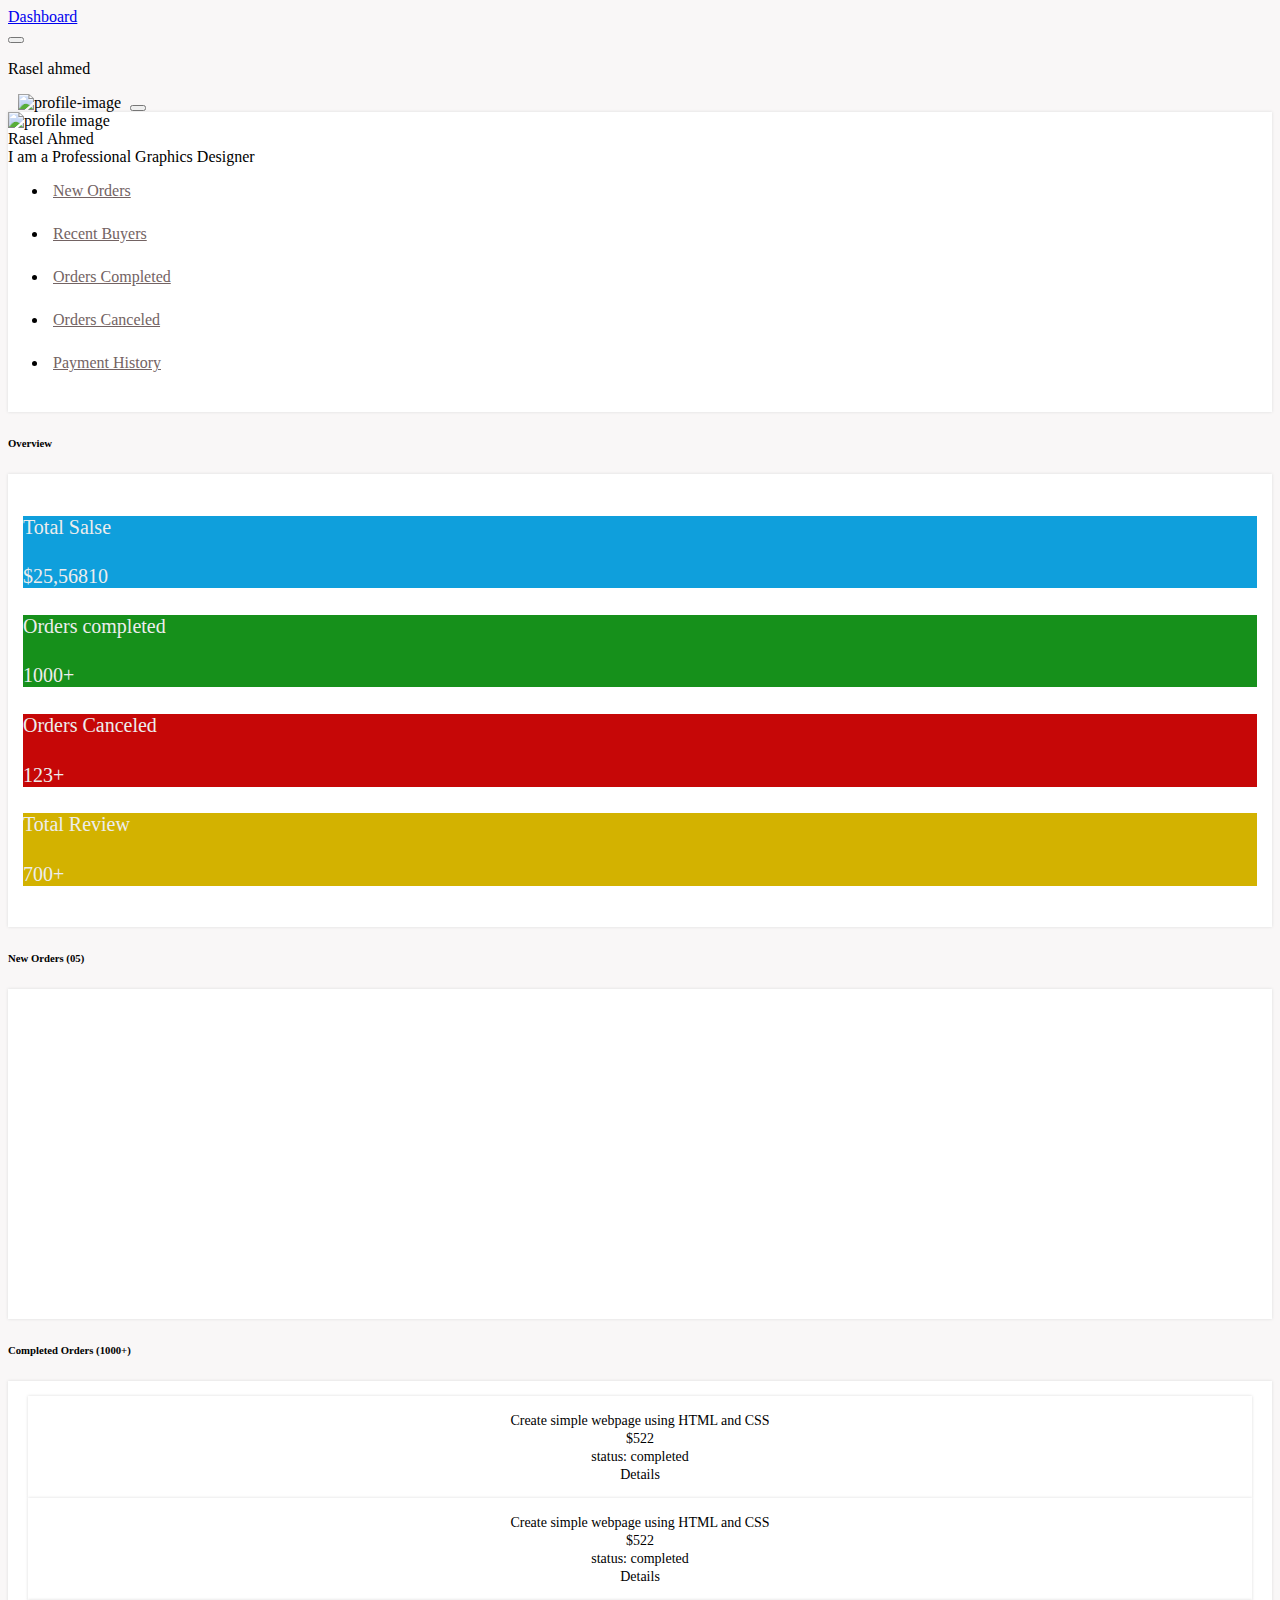
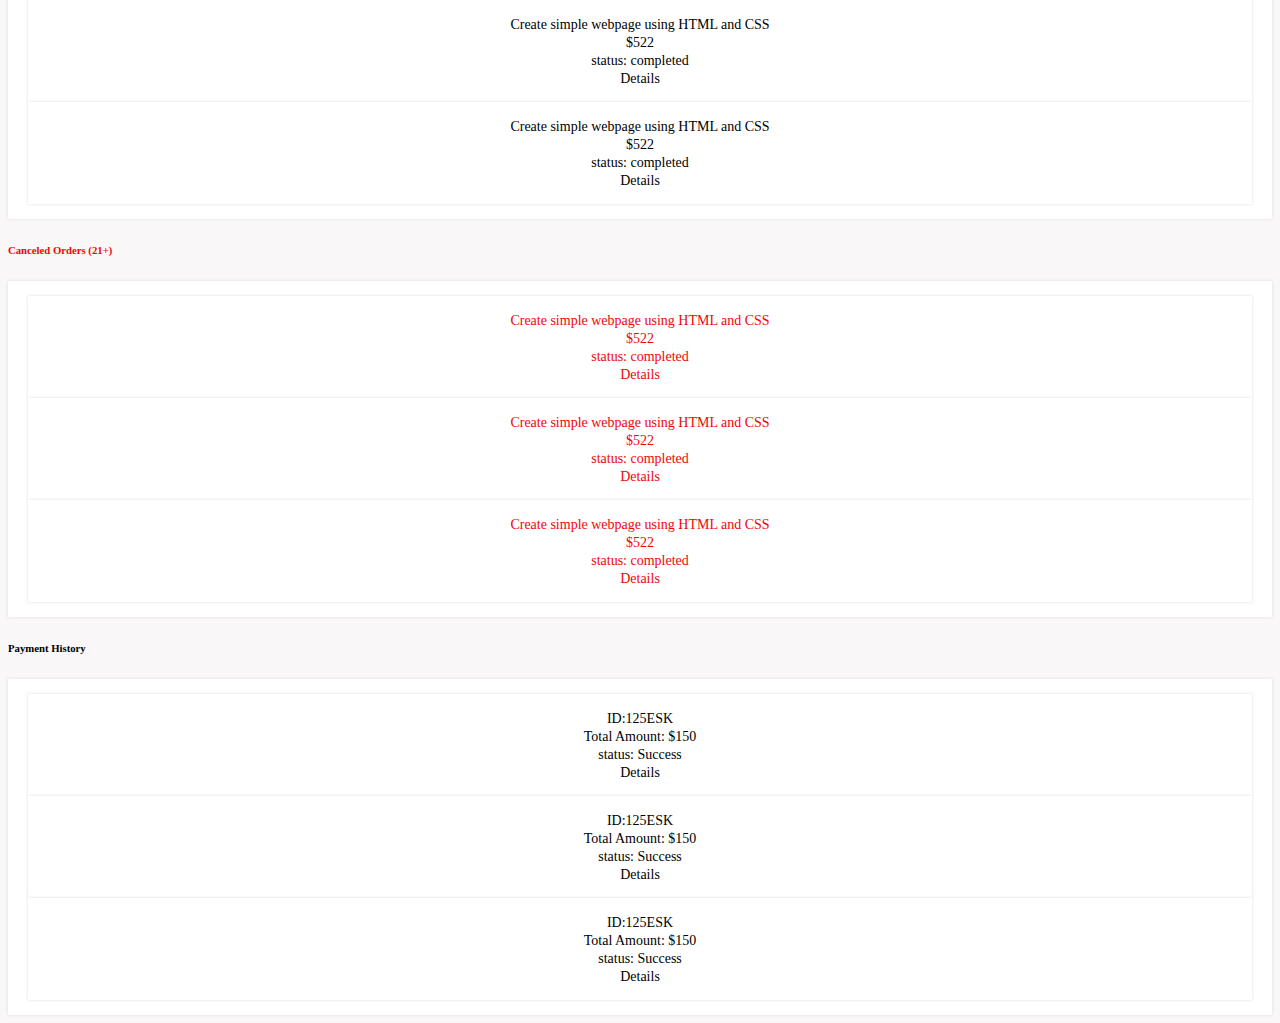
==== dashboard.html @ 3fa4a956 "add event calendar and save data on database" ====
<!doctype html>
<html lang="en">
  <head>
    <!-- Required meta tags -->
    <meta charset="utf-8">
    <meta name="viewport" content="width=device-width, initial-scale=1">
    <!--fontawesome cdn-->
    <link rel="stylesheet" href="https://cdnjs.cloudflare.com/ajax/libs/font-awesome/6.1.1/css/all.min.css" integrity="sha512-KfkfwYDsLkIlwQp6LFnl8zNdLGxu9YAA1QvwINks4PhcElQSvqcyVLLD9aMhXd13uQjoXtEKNosOWaZqXgel0g==" crossorigin="anonymous" referrerpolicy="no-referrer" />
    <!--google fonts-->
    <link href="https://fonts.googleapis.com/css2?family=Poppins:wght@300;400;500;600;700&display=swap" rel="stylesheet">
    <!-- Bootstrap CSS -->
    <link href="https://cdn.jsdelivr.net/npm/bootstrap@5.0.2/dist/css/bootstrap.min.css" rel="stylesheet" integrity="sha384-EVSTQN3/azprG1Anm3QDgpJLIm9Nao0Yz1ztcQTwFspd3yD65VohhpuuCOmLASjC" crossorigin="anonymous">
    <link rel="stylesheet" href="css/eventCalendar.css">
    <link rel="stylesheet" href="css/style.css">
    <link rel="stylesheet" href="css/profile.css">
    <link rel="stylesheet" href="css/dashboard.css">
    <title>Dashborad</title>
  </head>
  <body>
<!--Header Section Start-->
<header id="header-section" class="sticky-top py-2">
    <div class="container-fluid">
      <div class="row">
          <div class="col-lg-3">
            <div class="logo m-2">
                <a class="navbar-brand logo" href="index.html">Dash<span>board</span></a>
            </div>
          </div>
          <div class="col-lg-9">
              <div class="seller-info d-flex justify-content-end align-items-center">
                  <button id="subBtn"></button>
                  <p class="username m-0">Rasel ahmed</p>
                  <img class="img-fluid rounded-circle" src="images/profile-img.jpg" alt="profile-image">
                  <button class="btn logout-icon"><i class="fa-solid fa-power-off"></i></button>
              </div>
          </div>
      </div>
    </div>
</header>
<!--Header Section End-->

<!--main part start-->
<main>
<div class="container-fluid">
    <div class="row">
        <div class="col-lg-3">
            <div class="sidebar mb-4">
                <div class="profile-container">
                    <div class="profile-img">
                        <img class="img-fluid rounded-circle" src="images/profile-img.jpg"  alt="profile image">
                        <div class="username text-center mt-1">Rasel Ahmed</div>
                        <div class="profession text-center">I am a Professional Graphics Designer</div>
                    </div>
                </div>
                <div class="sidebar-item pt-5">
                    <ul>
                        <li><a href="#"><i class="fa-solid fa-dollar-sign"></i> New Orders</a></li>
                        <li><a href="#"><i class="fa-solid fa-user"></i> Recent Buyers</a></li>
                        <li><a href="#"><i class="fa-solid fa-layer-group"></i> Orders Completed</a></li>
                        <li><a href="#"><i class="fa-solid fa-rectangle-xmark"></i> Orders Canceled</a></li>
                        <li><a href="#"><i class="fa-solid fa-clock-rotate-left"></i> Payment History</a></li>
                    </ul>
                </div>
            </div>
        </div>
        <div class="col-lg-9">
            <div class="dashboard-content">
                <div class="overview mb-3">
                    <h6>Overview</h6>
                    <div class="overview-container rounded-2">
                        <div class="row">
                            <div class="col-lg-3">
                                <div class="total-salse p-3 text-center rounded-1">
                                    <h4>Total Salse</h4>
                                    <h4>$25,56810</h4>
                                </div>
                            </div>
                            <div class="col-lg-3">
                                <div class="order-complete p-3 text-center rounded-1">
                                    <h4>Orders completed</h4>
                                    <h4>1000+</h4>
                                </div>
                            </div>
                            <div class="col-lg-3">
                                <div class="order-canceled p-3 text-center rounded-1">
                                    <h4>Orders Canceled</h4>
                                    <h4>123+</h4>
                                </div>
                            </div>
                            <div class="col-lg-3">
                                <div class="total-review p-3 text-center rounded-1">
                                    <h4>Total Review</h4>
                                    <h4>700+</h4>
                                </div>
                            </div>
                        </div>
                    </div>
                </div>
                <div class="overview mb-3 ">
                    <h6>New Orders (05)</h6>
                    <div class="overview-container rounded-2 " style="height:300px; overflow: auto;">
                        <div id='calendar'></div>
                    </div>
                </div>
                <div class="overview mb-3">
                    <h6>Completed Orders (1000+)</h6>
                    <div class="overview-container rounded-2">
                        <div class="new-orders  row justify-content-between mb-2">
                            <div class="col-lg-5">
                                <span>Create simple webpage using HTML and CSS</span>
                            </div>
                            <div class="col-lg-2">
                                <span>$522</span>
                            </div>
                            <div class="col-lg-2">
                                <span>status: completed</span>
                            </div>
                            <div class="col-lg-2">
                                <span>Details</span>
                            </div>
                        </div>
                        <div class="new-orders  row justify-content-between mb-2">
                            <div class="col-lg-5">
                                <span>Create simple webpage using HTML and CSS</span>
                            </div>
                            <div class="col-lg-2">
                                <span>$522</span>
                            </div>
                            <div class="col-lg-2">
                                <span>status: completed</span>
                            </div>
                            <div class="col-lg-2">
                                <span>Details</span>
                            </div>
                        </div>
                        <div class="new-orders  row justify-content-between mb-2">
                            <div class="col-lg-5">
                                <span>Create simple webpage using HTML and CSS</span>
                            </div>
                            <div class="col-lg-2">
                                <span>$522</span>
                            </div>
                            <div class="col-lg-2">
                                <span>status: completed</span>
                            </div>
                            <div class="col-lg-2">
                                <span>Details</span>
                            </div>
                        </div>
                        <div class="new-orders  row justify-content-between mb-2">
                            <div class="col-lg-5">
                                <span>Create simple webpage using HTML and CSS</span>
                            </div>
                            <div class="col-lg-2">
                                <span>$522</span>
                            </div>
                            <div class="col-lg-2">
                                <span>status: completed</span>
                            </div>
                            <div class="col-lg-2">
                                <span>Details</span>
                            </div>
                        </div>
                    </div>
                </div>
                <div class="overview mb-3">
                    <h6 style="color: #F10505;">Canceled Orders (21+)</h6>
                    <div class="overview-container rounded-2">
                        <div class="canceled-orders new-orders  row justify-content-between mb-2">
                            <div class="col-lg-5">
                                <span>Create simple webpage using HTML and CSS</span>
                            </div>
                            <div class="col-lg-2">
                                <span>$522</span>
                            </div>
                            <div class="col-lg-2">
                                <span>status: completed</span>
                            </div>
                            <div class="col-lg-2">
                                <span>Details</span>
                            </div>
                        </div>
                        <div class="canceled-orders new-orders  row justify-content-between mb-2">
                            <div class="col-lg-5">
                                <span>Create simple webpage using HTML and CSS</span>
                            </div>
                            <div class="col-lg-2">
                                <span>$522</span>
                            </div>
                            <div class="col-lg-2">
                                <span>status: completed</span>
                            </div>
                            <div class="col-lg-2">
                                <span>Details</span>
                            </div>
                        </div>
                        <div class="canceled-orders new-orders  row justify-content-between mb-2">
                            <div class="col-lg-5">
                                <span>Create simple webpage using HTML and CSS</span>
                            </div>
                            <div class="col-lg-2">
                                <span>$522</span>
                            </div>
                            <div class="col-lg-2">
                                <span>status: completed</span>
                            </div>
                            <div class="col-lg-2">
                                <span>Details</span>
                            </div>
                        </div>
                    </div>
                </div>
                <div class="overview mb-3">
                    <h6>Payment History </h6>
                    <div class="overview-container rounded-2">
                        <div class="new-orders  row justify-content-between mb-2">
                            <div class="col-lg-3">
                                <span> ID:125ESK</span>
                            </div>
                            <div class="col-lg-3">
                                <span>Total Amount: $150</span>
                            </div>
                            <div class="col-lg-3">
                                <span>status: Success</span>
                            </div>
                            <div class="col-lg-3">
                                <span>Details</span>
                            </div>
                        </div>
                        <div class="new-orders  row justify-content-between mb-2">
                            <div class="col-lg-3">
                                <span> ID:125ESK</span>
                            </div>
                            <div class="col-lg-3">
                                <span>Total Amount: $150</span>
                            </div>
                            <div class="col-lg-3">
                                <span>status: Success</span>
                            </div>
                            <div class="col-lg-3">
                                <span>Details</span>
                            </div>
                        </div>
                        <div class="new-orders  row justify-content-between mb-2">
                            <div class="col-lg-3">
                                <span> ID:125ESK</span>
                            </div>
                            <div class="col-lg-3">
                                <span>Total Amount: $150</span>
                            </div>
                            <div class="col-lg-3">
                                <span>status: Success</span>
                            </div>
                            <div class="col-lg-3">
                                <span>Details</span>
                            </div>
                        </div>
                      
                    </div>
                </div>
            </div>
        </div>
    </div>
</div>

</main>
<!--main part End-->
<script src="https://code.jquery.com/jquery-3.2.1.slim.min.js" integrity="sha384-KJ3o2DKtIkvYIK3UENzmM7KCkRr/rE9/Qpg6aAZGJwFDMVNA/GpGFF93hXpG5KkN" crossorigin="anonymous"></script>
<script src="https://cdnjs.cloudflare.com/ajax/libs/popper.js/1.12.3/umd/popper.min.js" integrity="sha384-vFJXuSJphROIrBnz7yo7oB41mKfc8JzQZiCq4NCceLEaO4IHwicKwpJf9c9IpFgh" crossorigin="anonymous"></script>
<script src="https://maxcdn.bootstrapcdn.com/bootstrap/4.0.0-beta.2/js/bootstrap.min.js" integrity="sha384-alpBpkh1PFOepccYVYDB4do5UnbKysX5WZXm3XxPqe5iKTfUKjNkCk9SaVuEZflJ" crossorigin="anonymous"></script>

    <script src="js/eventCalendar.js"></script>
    <script src="js/newOrder.js"></script>
    <script src="js/main.js"></script>
  </body>
</html>
---- css/eventCalendar.css ----
/* classes attached to <body> */
/* TODO: make fc-event selector work when calender in shadow DOM */
.fc-not-allowed,
.fc-not-allowed .fc-event { /* override events' custom cursors */
  cursor: not-allowed;
}

/* TODO: not attached to body. attached to specific els. move */
.fc-unselectable {
  -webkit-user-select: none;
     -moz-user-select: none;
      -ms-user-select: none;
          user-select: none;
  -webkit-touch-callout: none;
  -webkit-tap-highlight-color: rgba(0, 0, 0, 0);
}
.fc {
  /* layout of immediate children */
  display: flex;
  flex-direction: column;

  font-size: 1em
}
.fc,
  .fc *,
  .fc *:before,
  .fc *:after {
    box-sizing: border-box;
  }
.fc table {
    border-collapse: collapse;
    border-spacing: 0;
    font-size: 1em; /* normalize cross-browser */
  }
.fc th {
    text-align: center;
  }
.fc th,
  .fc td {
    vertical-align: top;
    padding: 0;
  }
.fc a[data-navlink] {
    cursor: pointer;
  }
.fc a[data-navlink]:hover {
    text-decoration: underline;
  }
.fc-direction-ltr {
  direction: ltr;
  text-align: left;
}
.fc-direction-rtl {
  direction: rtl;
  text-align: right;
}
.fc-theme-standard td,
  .fc-theme-standard th {
    border: 1px solid #ddd;
    border: 1px solid var(--fc-border-color, #ddd);
  }
/* for FF, which doesn't expand a 100% div within a table cell. use absolute positioning */
/* inner-wrappers are responsible for being absolute */
/* TODO: best place for this? */
.fc-liquid-hack td,
  .fc-liquid-hack th {
    position: relative;
  }

@font-face {
  font-family: 'fcicons';
  src: url("[data-uri]") format('truetype');
  font-weight: normal;
  font-style: normal;
}

.fc-icon {
  /* added for fc */
  display: inline-block;
  width: 1em;
  height: 1em;
  text-align: center;
  -webkit-user-select: none;
     -moz-user-select: none;
      -ms-user-select: none;
          user-select: none;

  /* use !important to prevent issues with browser extensions that change fonts */
  font-family: 'fcicons' !important;
  speak: none;
  font-style: normal;
  font-weight: normal;
  font-variant: normal;
  text-transform: none;
  line-height: 1;

  /* Better Font Rendering =========== */
  -webkit-font-smoothing: antialiased;
  -moz-osx-font-smoothing: grayscale;
}

.fc-icon-chevron-left:before {
  content: "\e900";
}

.fc-icon-chevron-right:before {
  content: "\e901";
}

.fc-icon-chevrons-left:before {
  content: "\e902";
}

.fc-icon-chevrons-right:before {
  content: "\e903";
}

.fc-icon-minus-square:before {
  content: "\e904";
}

.fc-icon-plus-square:before {
  content: "\e905";
}

.fc-icon-x:before {
  content: "\e906";
}
/*
Lots taken from Flatly (MIT): https://bootswatch.com/4/flatly/bootstrap.css

These styles only apply when the standard-theme is activated.
When it's NOT activated, the fc-button classes won't even be in the DOM.
*/
.fc {

  /* reset */

}
.fc .fc-button {
    border-radius: 0;
    overflow: visible;
    text-transform: none;
    margin: 0;
    font-family: inherit;
    font-size: inherit;
    line-height: inherit;
  }
.fc .fc-button:focus {
    outline: 1px dotted;
    outline: 5px auto -webkit-focus-ring-color;
  }
.fc .fc-button {
    -webkit-appearance: button;
  }
.fc .fc-button:not(:disabled) {
    cursor: pointer;
  }
.fc .fc-button::-moz-focus-inner {
    padding: 0;
    border-style: none;
  }
.fc {

  /* theme */

}
.fc .fc-button {
    display: inline-block;
    font-weight: 400;
    text-align: center;
    vertical-align: middle;
    -webkit-user-select: none;
       -moz-user-select: none;
        -ms-user-select: none;
            user-select: none;
    background-color: transparent;
    border: 1px solid transparent;
    padding: 0.4em 0.65em;
    font-size: 1em;
    line-height: 1.5;
    border-radius: 0.25em;
  }
.fc .fc-button:hover {
    text-decoration: none;
  }
.fc .fc-button:focus {
    outline: 0;
    box-shadow: 0 0 0 0.2rem rgba(44, 62, 80, 0.25);
  }
.fc .fc-button:disabled {
    opacity: 0.65;
  }
.fc {

  /* "primary" coloring */

}
.fc .fc-button-primary {
    color: #fff;
    color: var(--fc-button-text-color, #fff);
    background-color: #2C3E50;
    background-color: var(--fc-button-bg-color, #2C3E50);
    border-color: #2C3E50;
    border-color: var(--fc-button-border-color, #2C3E50);
  }
.fc .fc-button-primary:hover {
    color: #fff;
    color: var(--fc-button-text-color, #fff);
    background-color: #1e2b37;
    background-color: var(--fc-button-hover-bg-color, #1e2b37);
    border-color: #1a252f;
    border-color: var(--fc-button-hover-border-color, #1a252f);
  }
.fc .fc-button-primary:disabled { /* not DRY */
    color: #fff;
    color: var(--fc-button-text-color, #fff);
    background-color: #2C3E50;
    background-color: var(--fc-button-bg-color, #2C3E50);
    border-color: #2C3E50;
    border-color: var(--fc-button-border-color, #2C3E50); /* overrides :hover */
  }
.fc .fc-button-primary:focus {
    box-shadow: 0 0 0 0.2rem rgba(76, 91, 106, 0.5);
  }
.fc .fc-button-primary:not(:disabled):active,
  .fc .fc-button-primary:not(:disabled).fc-button-active {
    color: #fff;
    color: var(--fc-button-text-color, #fff);
    background-color: #1a252f;
    background-color: var(--fc-button-active-bg-color, #1a252f);
    border-color: #151e27;
    border-color: var(--fc-button-active-border-color, #151e27);
  }
.fc .fc-button-primary:not(:disabled):active:focus,
  .fc .fc-button-primary:not(:disabled).fc-button-active:focus {
    box-shadow: 0 0 0 0.2rem rgba(76, 91, 106, 0.5);
  }
.fc {

  /* icons within buttons */

}
.fc .fc-button .fc-icon {
    vertical-align: middle;
    font-size: 1.5em; /* bump up the size (but don't make it bigger than line-height of button, which is 1.5em also) */
  }
.fc .fc-button-group {
    position: relative;
    display: inline-flex;
    vertical-align: middle;
  }
.fc .fc-button-group > .fc-button {
    position: relative;
    flex: 1 1 auto;
  }
.fc .fc-button-group > .fc-button:hover {
    z-index: 1;
  }
.fc .fc-button-group > .fc-button:focus,
  .fc .fc-button-group > .fc-button:active,
  .fc .fc-button-group > .fc-button.fc-button-active {
    z-index: 1;
  }
.fc-direction-ltr .fc-button-group > .fc-button:not(:first-child) {
    margin-left: -1px;
    border-top-left-radius: 0;
    border-bottom-left-radius: 0;
  }
.fc-direction-ltr .fc-button-group > .fc-button:not(:last-child) {
    border-top-right-radius: 0;
    border-bottom-right-radius: 0;
  }
.fc-direction-rtl .fc-button-group > .fc-button:not(:first-child) {
    margin-right: -1px;
    border-top-right-radius: 0;
    border-bottom-right-radius: 0;
  }
.fc-direction-rtl .fc-button-group > .fc-button:not(:last-child) {
    border-top-left-radius: 0;
    border-bottom-left-radius: 0;
  }
.fc .fc-toolbar {
    display: flex;
    justify-content: space-between;
    align-items: center;
  }
.fc .fc-toolbar.fc-header-toolbar {
    margin-bottom: 1.5em;
  }
.fc .fc-toolbar.fc-footer-toolbar {
    margin-top: 1.5em;
  }
.fc .fc-toolbar-title {
    font-size: 1.75em;
    margin: 0;
  }
.fc-direction-ltr .fc-toolbar > * > :not(:first-child) {
    margin-left: .75em; /* space between */
  }
.fc-direction-rtl .fc-toolbar > * > :not(:first-child) {
    margin-right: .75em; /* space between */
  }
.fc-direction-rtl .fc-toolbar-ltr { /* when the toolbar-chunk positioning system is explicitly left-to-right */
    flex-direction: row-reverse;
  }
.fc .fc-scroller {
    -webkit-overflow-scrolling: touch;
    position: relative; /* for abs-positioned elements within */
  }
.fc .fc-scroller-liquid {
    height: 100%;
  }
.fc .fc-scroller-liquid-absolute {
    position: absolute;
    top: 0;
    right: 0;
    left: 0;
    bottom: 0;
  }
.fc .fc-scroller-harness {
    position: relative;
    overflow: hidden;
    direction: ltr;
      /* hack for chrome computing the scroller's right/left wrong for rtl. undone below... */
      /* TODO: demonstrate in codepen */
  }
.fc .fc-scroller-harness-liquid {
    height: 100%;
  }
.fc-direction-rtl .fc-scroller-harness > .fc-scroller { /* undo above hack */
    direction: rtl;
  }
.fc-theme-standard .fc-scrollgrid {
    border: 1px solid #ddd;
    border: 1px solid var(--fc-border-color, #ddd); /* bootstrap does this. match */
  }
.fc .fc-scrollgrid,
    .fc .fc-scrollgrid table { /* all tables (self included) */
      width: 100%; /* because tables don't normally do this */
      table-layout: fixed;
    }
.fc .fc-scrollgrid table { /* inner tables */
      border-top-style: hidden;
      border-left-style: hidden;
      border-right-style: hidden;
    }
.fc .fc-scrollgrid {

    border-collapse: separate;
    border-right-width: 0;
    border-bottom-width: 0;

  }
.fc .fc-scrollgrid-liquid {
    height: 100%;
  }
.fc .fc-scrollgrid-section { /* a <tr> */
    height: 1px /* better than 0, for firefox */

  }
.fc .fc-scrollgrid-section > td {
      height: 1px; /* needs a height so inner div within grow. better than 0, for firefox */
    }
.fc .fc-scrollgrid-section table {
      height: 1px;
        /* for most browsers, if a height isn't set on the table, can't do liquid-height within cells */
        /* serves as a min-height. harmless */
    }
.fc .fc-scrollgrid-section-liquid > td {
      height: 100%; /* better than `auto`, for firefox */
    }
.fc .fc-scrollgrid-section > * {
    border-top-width: 0;
    border-left-width: 0;
  }
.fc .fc-scrollgrid-section-header > *,
  .fc .fc-scrollgrid-section-footer > * {
    border-bottom-width: 0;
  }
.fc .fc-scrollgrid-section-body table,
  .fc .fc-scrollgrid-section-footer table {
    border-bottom-style: hidden; /* head keeps its bottom border tho */
  }
.fc {

  /* stickiness */

}
.fc .fc-scrollgrid-section-sticky > * {
    background: #fff;
    background: var(--fc-page-bg-color, #fff);
    position: sticky;
    z-index: 3; /* TODO: var */
    /* TODO: box-shadow when sticking */
  }
.fc .fc-scrollgrid-section-header.fc-scrollgrid-section-sticky > * {
    top: 0; /* because border-sharing causes a gap at the top */
      /* TODO: give safari -1. has bug */
  }
.fc .fc-scrollgrid-section-footer.fc-scrollgrid-section-sticky > * {
    bottom: 0; /* known bug: bottom-stickiness doesn't work in safari */
  }
.fc .fc-scrollgrid-sticky-shim { /* for horizontal scrollbar */
    height: 1px; /* needs height to create scrollbars */
    margin-bottom: -1px;
  }
.fc-sticky { /* no .fc wrap because used as child of body */
  position: sticky;
}
.fc .fc-view-harness {
    flex-grow: 1; /* because this harness is WITHIN the .fc's flexbox */
    position: relative;
  }
.fc {

  /* when the harness controls the height, make the view liquid */

}
.fc .fc-view-harness-active > .fc-view {
    position: absolute;
    top: 0;
    right: 0;
    bottom: 0;
    left: 0;
  }
.fc .fc-col-header-cell-cushion {
    display: inline-block; /* x-browser for when sticky (when multi-tier header) */
    padding: 2px 4px;
  }
.fc .fc-bg-event,
  .fc .fc-non-business,
  .fc .fc-highlight {
    /* will always have a harness with position:relative/absolute, so absolutely expand */
    position: absolute;
    top: 0;
    left: 0;
    right: 0;
    bottom: 0;
  }
.fc .fc-non-business {
    background: rgba(215, 215, 215, 0.3);
    background: var(--fc-non-business-color, rgba(215, 215, 215, 0.3));
  }
.fc .fc-bg-event {
    background: rgb(143, 223, 130);
    background: var(--fc-bg-event-color, rgb(143, 223, 130));
    opacity: 0.3;
    opacity: var(--fc-bg-event-opacity, 0.3)
  }
.fc .fc-bg-event .fc-event-title {
      margin: .5em;
      font-size: .85em;
      font-size: var(--fc-small-font-size, .85em);
      font-style: italic;
    }
.fc .fc-highlight {
    background: rgba(188, 232, 241, 0.3);
    background: var(--fc-highlight-color, rgba(188, 232, 241, 0.3));
  }
.fc .fc-cell-shaded,
  .fc .fc-day-disabled {
    background: rgba(208, 208, 208, 0.3);
    background: var(--fc-neutral-bg-color, rgba(208, 208, 208, 0.3));
  }
/* link resets */
/* ---------------------------------------------------------------------------------------------------- */
a.fc-event,
a.fc-event:hover {
  text-decoration: none;
}
/* cursor */
.fc-event[href],
.fc-event.fc-event-draggable {
  cursor: pointer;
}
/* event text content */
/* ---------------------------------------------------------------------------------------------------- */
.fc-event .fc-event-main {
    position: relative;
    z-index: 2;
  }
/* dragging */
/* ---------------------------------------------------------------------------------------------------- */
.fc-event-dragging:not(.fc-event-selected) { /* MOUSE */
    opacity: 0.75;
  }
.fc-event-dragging.fc-event-selected { /* TOUCH */
    box-shadow: 0 2px 7px rgba(0, 0, 0, 0.3);
  }
/* resizing */
/* ---------------------------------------------------------------------------------------------------- */
/* (subclasses should hone positioning for touch and non-touch) */
.fc-event .fc-event-resizer {
    display: none;
    position: absolute;
    z-index: 4;
  }
.fc-event:hover, /* MOUSE */
.fc-event-selected { /* TOUCH */

}
.fc-event:hover .fc-event-resizer, .fc-event-selected .fc-event-resizer {
    display: block;
  }
.fc-event-selected .fc-event-resizer {
    border-radius: 4px;
    border-radius: calc(var(--fc-event-resizer-dot-total-width, 8px) / 2);
    border-width: 1px;
    border-width: var(--fc-event-resizer-dot-border-width, 1px);
    width: 8px;
    width: var(--fc-event-resizer-dot-total-width, 8px);
    height: 8px;
    height: var(--fc-event-resizer-dot-total-width, 8px);
    border-style: solid;
    border-color: inherit;
    background: #fff;
    background: var(--fc-page-bg-color, #fff)

    /* expand hit area */

  }
.fc-event-selected .fc-event-resizer:before {
      content: '';
      position: absolute;
      top: -20px;
      left: -20px;
      right: -20px;
      bottom: -20px;
    }
/* selecting (always TOUCH) */
/* OR, focused by tab-index */
/* (TODO: maybe not the best focus-styling for .fc-daygrid-dot-event) */
/* ---------------------------------------------------------------------------------------------------- */
.fc-event-selected,
.fc-event:focus {
  box-shadow: 0 2px 5px rgba(0, 0, 0, 0.2)

  /* expand hit area (subclasses should expand) */

}
.fc-event-selected:before, .fc-event:focus:before {
    content: "";
    position: absolute;
    z-index: 3;
    top: 0;
    left: 0;
    right: 0;
    bottom: 0;
  }
.fc-event-selected,
.fc-event:focus {

  /* dimmer effect */

}
.fc-event-selected:after, .fc-event:focus:after {
    content: "";
    background: rgba(0, 0, 0, 0.25);
    background: var(--fc-event-selected-overlay-color, rgba(0, 0, 0, 0.25));
    position: absolute;
    z-index: 1;

    /* assume there's a border on all sides. overcome it. */
    /* sometimes there's NOT a border, in which case the dimmer will go over */
    /* an adjacent border, which looks fine. */
    top: -1px;
    left: -1px;
    right: -1px;
    bottom: -1px;
  }
/*
A HORIZONTAL event
*/
.fc-h-event { /* allowed to be top-level */
  display: block;
  border: 1px solid #3788d8;
  border: 1px solid var(--fc-event-border-color, #3788d8);
  background-color: #3788d8;
  background-color: var(--fc-event-bg-color, #3788d8)

}
.fc-h-event .fc-event-main {
    color: #fff;
    color: var(--fc-event-text-color, #fff);
  }
.fc-h-event .fc-event-main-frame {
    display: flex; /* for make fc-event-title-container expand */
  }
.fc-h-event .fc-event-time {
    max-width: 100%; /* clip overflow on this element */
    overflow: hidden;
  }
.fc-h-event .fc-event-title-container { /* serves as a container for the sticky cushion */
    flex-grow: 1;
    flex-shrink: 1;
    min-width: 0; /* important for allowing to shrink all the way */
  }
.fc-h-event .fc-event-title {
    display: inline-block; /* need this to be sticky cross-browser */
    vertical-align: top; /* for not messing up line-height */
    left: 0;  /* for sticky */
    right: 0; /* for sticky */
    max-width: 100%; /* clip overflow on this element */
    overflow: hidden;
  }
.fc-h-event.fc-event-selected:before {
    /* expand hit area */
    top: -10px;
    bottom: -10px;
  }
/* adjust border and border-radius (if there is any) for non-start/end */
.fc-direction-ltr .fc-daygrid-block-event:not(.fc-event-start),
.fc-direction-rtl .fc-daygrid-block-event:not(.fc-event-end) {
  border-top-left-radius: 0;
  border-bottom-left-radius: 0;
  border-left-width: 0;
}
.fc-direction-ltr .fc-daygrid-block-event:not(.fc-event-end),
.fc-direction-rtl .fc-daygrid-block-event:not(.fc-event-start) {
  border-top-right-radius: 0;
  border-bottom-right-radius: 0;
  border-right-width: 0;
}
/* resizers */
.fc-h-event:not(.fc-event-selected) .fc-event-resizer {
  top: 0;
  bottom: 0;
  width: 8px;
  width: var(--fc-event-resizer-thickness, 8px);
}
.fc-direction-ltr .fc-h-event:not(.fc-event-selected) .fc-event-resizer-start,
.fc-direction-rtl .fc-h-event:not(.fc-event-selected) .fc-event-resizer-end {
  cursor: w-resize;
  left: -4px;
  left: calc(-0.5 * var(--fc-event-resizer-thickness, 8px));
}
.fc-direction-ltr .fc-h-event:not(.fc-event-selected) .fc-event-resizer-end,
.fc-direction-rtl .fc-h-event:not(.fc-event-selected) .fc-event-resizer-start {
  cursor: e-resize;
  right: -4px;
  right: calc(-0.5 * var(--fc-event-resizer-thickness, 8px));
}
/* resizers for TOUCH */
.fc-h-event.fc-event-selected .fc-event-resizer {
  top: 50%;
  margin-top: -4px;
  margin-top: calc(-0.5 * var(--fc-event-resizer-dot-total-width, 8px));
}
.fc-direction-ltr .fc-h-event.fc-event-selected .fc-event-resizer-start,
.fc-direction-rtl .fc-h-event.fc-event-selected .fc-event-resizer-end {
  left: -4px;
  left: calc(-0.5 * var(--fc-event-resizer-dot-total-width, 8px));
}
.fc-direction-ltr .fc-h-event.fc-event-selected .fc-event-resizer-end,
.fc-direction-rtl .fc-h-event.fc-event-selected .fc-event-resizer-start {
  right: -4px;
  right: calc(-0.5 * var(--fc-event-resizer-dot-total-width, 8px));
}
.fc .fc-popover {
    position: absolute;
    z-index: 9999;
    box-shadow: 0 2px 6px rgba(0,0,0,.15);
  }
.fc .fc-popover-header {
    display: flex;
    flex-direction: row;
    justify-content: space-between;
    align-items: center;
    padding: 3px 4px;
  }
.fc .fc-popover-title {
    margin: 0 2px;
  }
.fc .fc-popover-close {
    cursor: pointer;
    opacity: 0.65;
    font-size: 1.1em;
  }
.fc-theme-standard .fc-popover {
    border: 1px solid #ddd;
    border: 1px solid var(--fc-border-color, #ddd);
    background: #fff;
    background: var(--fc-page-bg-color, #fff);
  }
.fc-theme-standard .fc-popover-header {
    background: rgba(208, 208, 208, 0.3);
    background: var(--fc-neutral-bg-color, rgba(208, 208, 208, 0.3));
  }


:root {
  --fc-daygrid-event-dot-width: 8px;
}
/* help things clear margins of inner content */
.fc-daygrid-day-frame,
.fc-daygrid-day-events,
.fc-daygrid-event-harness { /* for event top/bottom margins */
}
.fc-daygrid-day-frame:before, .fc-daygrid-day-events:before, .fc-daygrid-event-harness:before {
  content: "";
  clear: both;
  display: table; }
.fc-daygrid-day-frame:after, .fc-daygrid-day-events:after, .fc-daygrid-event-harness:after {
  content: "";
  clear: both;
  display: table; }
.fc .fc-daygrid-body { /* a <div> that wraps the table */
    position: relative;
    z-index: 1; /* container inner z-index's because <tr>s can't do it */
  }
.fc .fc-daygrid-day.fc-day-today {
      background-color: rgba(255, 220, 40, 0.15);
      background-color: var(--fc-today-bg-color, rgba(255, 220, 40, 0.15));
    }
.fc .fc-daygrid-day-frame {
    position: relative;
    min-height: 100%; /* seems to work better than `height` because sets height after rows/cells naturally do it */
  }
.fc {

  /* cell top */

}
.fc .fc-daygrid-day-top {
    display: flex;
    flex-direction: row-reverse;
  }
.fc .fc-day-other .fc-daygrid-day-top {
    opacity: 0.3;
  }
.fc {

  /* day number (within cell top) */

}
.fc .fc-daygrid-day-number {
    position: relative;
    z-index: 4;
    padding: 4px;
  }
.fc {

  /* event container */

}
.fc .fc-daygrid-day-events {
    margin-top: 1px; /* needs to be margin, not padding, so that available cell height can be computed */
  }
.fc {

  /* positioning for balanced vs natural */

}
.fc .fc-daygrid-body-balanced .fc-daygrid-day-events {
      position: absolute;
      left: 0;
      right: 0;
    }
.fc .fc-daygrid-body-unbalanced .fc-daygrid-day-events {
      position: relative; /* for containing abs positioned event harnesses */
      min-height: 2em; /* in addition to being a min-height during natural height, equalizes the heights a little bit */
    }
.fc .fc-daygrid-body-natural { /* can coexist with -unbalanced */
  }
.fc .fc-daygrid-body-natural .fc-daygrid-day-events {
      margin-bottom: 1em;
    }
.fc {

  /* event harness */

}
.fc .fc-daygrid-event-harness {
    position: relative;
  }
.fc .fc-daygrid-event-harness-abs {
    position: absolute;
    top: 0; /* fallback coords for when cannot yet be computed */
    left: 0; /* */
    right: 0; /* */
  }
.fc .fc-daygrid-bg-harness {
    position: absolute;
    top: 0;
    bottom: 0;
  }
.fc {

  /* bg content */

}
.fc .fc-daygrid-day-bg .fc-non-business { z-index: 1 }
.fc .fc-daygrid-day-bg .fc-bg-event { z-index: 2 }
.fc .fc-daygrid-day-bg .fc-highlight { z-index: 3 }
.fc {

  /* events */

}
.fc .fc-daygrid-event {
    z-index: 6;
    margin-top: 1px;
  }
.fc .fc-daygrid-event.fc-event-mirror {
    z-index: 7;
  }
.fc {

  /* cell bottom (within day-events) */

}
.fc .fc-daygrid-day-bottom {
    font-size: .85em;
    padding: 2px 3px 0
  }
.fc .fc-daygrid-day-bottom:before {
  content: "";
  clear: both;
  display: table; }
.fc .fc-daygrid-more-link {
    position: relative;
    z-index: 4;
    cursor: pointer;
  }
.fc {

  /* week number (within frame) */

}
.fc .fc-daygrid-week-number {
    position: absolute;
    z-index: 5;
    top: 0;
    padding: 2px;
    min-width: 1.5em;
    text-align: center;
    background-color: rgba(208, 208, 208, 0.3);
    background-color: var(--fc-neutral-bg-color, rgba(208, 208, 208, 0.3));
    color: #808080;
    color: var(--fc-neutral-text-color, #808080);
  }
.fc {

  /* popover */

}
.fc .fc-more-popover .fc-popover-body {
    min-width: 220px;
    padding: 10px;
  }
.fc-direction-ltr .fc-daygrid-event.fc-event-start,
.fc-direction-rtl .fc-daygrid-event.fc-event-end {
  margin-left: 2px;
}
.fc-direction-ltr .fc-daygrid-event.fc-event-end,
.fc-direction-rtl .fc-daygrid-event.fc-event-start {
  margin-right: 2px;
}
.fc-direction-ltr .fc-daygrid-week-number {
    left: 0;
    border-radius: 0 0 3px 0;
  }
.fc-direction-rtl .fc-daygrid-week-number {
    right: 0;
    border-radius: 0 0 0 3px;
  }
.fc-liquid-hack .fc-daygrid-day-frame {
    position: static; /* will cause inner absolute stuff to expand to <td> */
  }
.fc-daygrid-event { /* make root-level, because will be dragged-and-dropped outside of a component root */
  position: relative; /* for z-indexes assigned later */
  white-space: nowrap;
  border-radius: 3px; /* dot event needs this to when selected */
  font-size: .85em;
  font-size: var(--fc-small-font-size, .85em);
}
/* --- the rectangle ("block") style of event --- */
.fc-daygrid-block-event .fc-event-time {
    font-weight: bold;
  }
.fc-daygrid-block-event .fc-event-time,
  .fc-daygrid-block-event .fc-event-title {
    padding: 1px;
  }
/* --- the dot style of event --- */
.fc-daygrid-dot-event {
  display: flex;
  align-items: center;
  padding: 2px 0

}
.fc-daygrid-dot-event .fc-event-title {
    flex-grow: 1;
    flex-shrink: 1;
    min-width: 0; /* important for allowing to shrink all the way */
    overflow: hidden;
    font-weight: bold;
  }
.fc-daygrid-dot-event:hover,
  .fc-daygrid-dot-event.fc-event-mirror {
    background: rgba(0, 0, 0, 0.1);
  }
.fc-daygrid-dot-event.fc-event-selected:before {
    /* expand hit area */
    top: -10px;
    bottom: -10px;
  }
.fc-daygrid-event-dot { /* the actual dot */
  margin: 0 4px;
  box-sizing: content-box;
  width: 0;
  height: 0;
  border: 4px solid #3788d8;
  border: calc(var(--fc-daygrid-event-dot-width, 8px) / 2) solid var(--fc-event-border-color, #3788d8);
  border-radius: 4px;
  border-radius: calc(var(--fc-daygrid-event-dot-width, 8px) / 2);
}
/* --- spacing between time and title --- */
.fc-direction-ltr .fc-daygrid-event .fc-event-time {
    margin-right: 3px;
  }
.fc-direction-rtl .fc-daygrid-event .fc-event-time {
    margin-left: 3px;
  }


/*
A VERTICAL event
*/

.fc-v-event { /* allowed to be top-level */
  display: block;
  border: 1px solid #3788d8;
  border: 1px solid var(--fc-event-border-color, #3788d8);
  background-color: #3788d8;
  background-color: var(--fc-event-bg-color, #3788d8)

}

.fc-v-event .fc-event-main {
    color: #fff;
    color: var(--fc-event-text-color, #fff);
    height: 100%;
  }

.fc-v-event .fc-event-main-frame {
    height: 100%;
    display: flex;
    flex-direction: column;
  }

.fc-v-event .fc-event-time {
    flex-grow: 0;
    flex-shrink: 0;
    max-height: 100%;
    overflow: hidden;
  }

.fc-v-event .fc-event-title-container { /* a container for the sticky cushion */
    flex-grow: 1;
    flex-shrink: 1;
    min-height: 0; /* important for allowing to shrink all the way */
  }

.fc-v-event .fc-event-title { /* will have fc-sticky on it */
    top: 0;
    bottom: 0;
    max-height: 100%; /* clip overflow */
    overflow: hidden;
  }

.fc-v-event:not(.fc-event-start) {
    border-top-width: 0;
    border-top-left-radius: 0;
    border-top-right-radius: 0;
  }

.fc-v-event:not(.fc-event-end) {
    border-bottom-width: 0;
    border-bottom-left-radius: 0;
    border-bottom-right-radius: 0;
  }

.fc-v-event.fc-event-selected:before {
    /* expand hit area */
    left: -10px;
    right: -10px;
  }

.fc-v-event {

  /* resizer (mouse AND touch) */

}

.fc-v-event .fc-event-resizer-start {
    cursor: n-resize;
  }

.fc-v-event .fc-event-resizer-end {
    cursor: s-resize;
  }

.fc-v-event {

  /* resizer for MOUSE */

}

.fc-v-event:not(.fc-event-selected) .fc-event-resizer {
      height: 8px;
      height: var(--fc-event-resizer-thickness, 8px);
      left: 0;
      right: 0;
    }

.fc-v-event:not(.fc-event-selected) .fc-event-resizer-start {
      top: -4px;
      top: calc(var(--fc-event-resizer-thickness, 8px) / -2);
    }

.fc-v-event:not(.fc-event-selected) .fc-event-resizer-end {
      bottom: -4px;
      bottom: calc(var(--fc-event-resizer-thickness, 8px) / -2);
    }

.fc-v-event {

  /* resizer for TOUCH (when event is "selected") */

}

.fc-v-event.fc-event-selected .fc-event-resizer {
      left: 50%;
      margin-left: -4px;
      margin-left: calc(var(--fc-event-resizer-dot-total-width, 8px) / -2);
    }

.fc-v-event.fc-event-selected .fc-event-resizer-start {
      top: -4px;
      top: calc(var(--fc-event-resizer-dot-total-width, 8px) / -2);
    }

.fc-v-event.fc-event-selected .fc-event-resizer-end {
      bottom: -4px;
      bottom: calc(var(--fc-event-resizer-dot-total-width, 8px) / -2);
    }
.fc .fc-timegrid .fc-daygrid-body { /* the all-day daygrid within the timegrid view */
    z-index: 2; /* put above the timegrid-body so that more-popover is above everything. TODO: better solution */
  }
.fc .fc-timegrid-divider {
    padding: 0 0 2px; /* browsers get confused when you set height. use padding instead */
  }
.fc .fc-timegrid-body {
    position: relative;
    z-index: 1; /* scope the z-indexes of slots and cols */
    min-height: 100%; /* fill height always, even when slat table doesn't grow */
  }
.fc .fc-timegrid-axis-chunk { /* for advanced ScrollGrid */
    position: relative /* offset parent for now-indicator-container */

  }
.fc .fc-timegrid-axis-chunk > table {
      position: relative;
      z-index: 1; /* above the now-indicator-container */
    }
.fc .fc-timegrid-slots {
    position: relative;
    z-index: 1;
  }
.fc .fc-timegrid-slot { /* a <td> */
    height: 1.5em;
    border-bottom: 0 /* each cell owns its top border */
  }
.fc .fc-timegrid-slot:empty:before {
      content: '\00a0'; /* make sure there's at least an empty space to create height for height syncing */
    }
.fc .fc-timegrid-slot-minor {
    border-top-style: dotted;
  }
.fc .fc-timegrid-slot-label-cushion {
    display: inline-block;
    white-space: nowrap;
  }
.fc .fc-timegrid-slot-label {
    vertical-align: middle; /* vertical align the slots */
  }
.fc {


  /* slots AND axis cells (top-left corner of view including the "all-day" text) */

}
.fc .fc-timegrid-axis-cushion,
  .fc .fc-timegrid-slot-label-cushion {
    padding: 0 4px;
  }
.fc {


  /* axis cells (top-left corner of view including the "all-day" text) */
  /* vertical align is more complicated, uses flexbox */

}
.fc .fc-timegrid-axis-frame-liquid {
    height: 100%; /* will need liquid-hack in FF */
  }
.fc .fc-timegrid-axis-frame {
    overflow: hidden;
    display: flex;
    align-items: center; /* vertical align */
    justify-content: flex-end; /* horizontal align. matches text-align below */
  }
.fc .fc-timegrid-axis-cushion {
    max-width: 60px; /* limits the width of the "all-day" text */
    flex-shrink: 0; /* allows text to expand how it normally would, regardless of constrained width */
  }
.fc-direction-ltr .fc-timegrid-slot-label-frame {
    text-align: right;
  }
.fc-direction-rtl .fc-timegrid-slot-label-frame {
    text-align: left;
  }
.fc-liquid-hack .fc-timegrid-axis-frame-liquid {
  height: auto;
  position: absolute;
  top: 0;
  right: 0;
  bottom: 0;
  left: 0;
  }
.fc .fc-timegrid-col.fc-day-today {
      background-color: rgba(255, 220, 40, 0.15);
      background-color: var(--fc-today-bg-color, rgba(255, 220, 40, 0.15));
    }
.fc .fc-timegrid-col-frame {
    min-height: 100%; /* liquid-hack is below */
    position: relative;
  }
.fc-media-screen.fc-liquid-hack .fc-timegrid-col-frame {
  height: auto;
  position: absolute;
  top: 0;
  right: 0;
  bottom: 0;
  left: 0;
    }
.fc-media-screen .fc-timegrid-cols {
    position: absolute; /* no z-index. children will decide and go above slots */
    top: 0;
    left: 0;
    right: 0;
    bottom: 0
  }
.fc-media-screen .fc-timegrid-cols > table {
      height: 100%;
    }
.fc-media-screen .fc-timegrid-col-bg,
  .fc-media-screen .fc-timegrid-col-events,
  .fc-media-screen .fc-timegrid-now-indicator-container {
    position: absolute;
    top: 0;
    left: 0;
    right: 0;
  }
.fc {

  /* bg */

}
.fc .fc-timegrid-col-bg {
    z-index: 2; /* TODO: kill */
  }
.fc .fc-timegrid-col-bg .fc-non-business { z-index: 1 }
.fc .fc-timegrid-col-bg .fc-bg-event { z-index: 2 }
.fc .fc-timegrid-col-bg .fc-highlight { z-index: 3 }
.fc .fc-timegrid-bg-harness {
    position: absolute; /* top/bottom will be set by JS */
    left: 0;
    right: 0;
  }
.fc {

  /* fg events */
  /* (the mirror segs are put into a separate container with same classname, */
  /* and they must be after the normal seg container to appear at a higher z-index) */

}
.fc .fc-timegrid-col-events {
    z-index: 3;
    /* child event segs have z-indexes that are scoped within this div */
  }
.fc {

  /* now indicator */

}
.fc .fc-timegrid-now-indicator-container {
    bottom: 0;
    overflow: hidden; /* don't let overflow of lines/arrows cause unnecessary scrolling */
    /* z-index is set on the individual elements */
  }
.fc-direction-ltr .fc-timegrid-col-events {
    margin: 0 2.5% 0 2px;
  }
.fc-direction-rtl .fc-timegrid-col-events {
    margin: 0 2px 0 2.5%;
  }
.fc-timegrid-event-harness {
  position: absolute /* top/left/right/bottom will all be set by JS */
}
.fc-timegrid-event-harness > .fc-timegrid-event {
    position: absolute; /* absolute WITHIN the harness */
    top: 0; /* for when not yet positioned */
    bottom: 0; /* " */
    left: 0;
    right: 0;
  }
.fc-timegrid-event-harness-inset .fc-timegrid-event,
.fc-timegrid-event.fc-event-mirror,
.fc-timegrid-more-link {
  box-shadow: 0px 0px 0px 1px #fff;
  box-shadow: 0px 0px 0px 1px var(--fc-page-bg-color, #fff);
}
.fc-timegrid-event,
.fc-timegrid-more-link { /* events need to be root */
  font-size: .85em;
  font-size: var(--fc-small-font-size, .85em);
  border-radius: 3px;
}
.fc-timegrid-event { /* events need to be root */
  margin-bottom: 1px /* give some space from bottom */
}
.fc-timegrid-event .fc-event-main {
    padding: 1px 1px 0;
  }
.fc-timegrid-event .fc-event-time {
    white-space: nowrap;
    font-size: .85em;
    font-size: var(--fc-small-font-size, .85em);
    margin-bottom: 1px;
  }
.fc-timegrid-event-short .fc-event-main-frame {
    flex-direction: row;
    overflow: hidden;
  }
.fc-timegrid-event-short .fc-event-time:after {
    content: '\00a0-\00a0'; /* dash surrounded by non-breaking spaces */
  }
.fc-timegrid-event-short .fc-event-title {
    font-size: .85em;
    font-size: var(--fc-small-font-size, .85em)
  }
.fc-timegrid-more-link { /* does NOT inherit from fc-timegrid-event */
  position: absolute;
  z-index: 9999; /* hack */
  color: inherit;
  color: var(--fc-more-link-text-color, inherit);
  background: #d0d0d0;
  background: var(--fc-more-link-bg-color, #d0d0d0);
  cursor: pointer;
  margin-bottom: 1px; /* match space below fc-timegrid-event */
}
.fc-timegrid-more-link-inner { /* has fc-sticky */
  padding: 3px 2px;
  top: 0;
}
.fc-direction-ltr .fc-timegrid-more-link {
    right: 0;
  }
.fc-direction-rtl .fc-timegrid-more-link {
    left: 0;
  }
.fc {

  /* line */

}
.fc .fc-timegrid-now-indicator-line {
    position: absolute;
    z-index: 4;
    left: 0;
    right: 0;
    border-style: solid;
    border-color: red;
    border-color: var(--fc-now-indicator-color, red);
    border-width: 1px 0 0;
  }
.fc {

  /* arrow */

}
.fc .fc-timegrid-now-indicator-arrow {
    position: absolute;
    z-index: 4;
    margin-top: -5px; /* vertically center on top coordinate */
    border-style: solid;
    border-color: red;
    border-color: var(--fc-now-indicator-color, red);
  }
.fc-direction-ltr .fc-timegrid-now-indicator-arrow {
    left: 0;

    /* triangle pointing right. TODO: mixin */
    border-width: 5px 0 5px 6px;
    border-top-color: transparent;
    border-bottom-color: transparent;
  }
.fc-direction-rtl .fc-timegrid-now-indicator-arrow {
    right: 0;

    /* triangle pointing left. TODO: mixin */
    border-width: 5px 6px 5px 0;
    border-top-color: transparent;
    border-bottom-color: transparent;
  }


:root {
  --fc-list-event-dot-width: 10px;
  --fc-list-event-hover-bg-color: #f5f5f5;
}
.fc-theme-standard .fc-list {
    border: 1px solid #ddd;
    border: 1px solid var(--fc-border-color, #ddd);
  }
.fc {

  /* message when no events */

}
.fc .fc-list-empty {
    background-color: rgba(208, 208, 208, 0.3);
    background-color: var(--fc-neutral-bg-color, rgba(208, 208, 208, 0.3));
    height: 100%;
    display: flex;
    justify-content: center;
    align-items: center; /* vertically aligns fc-list-empty-inner */
  }
.fc .fc-list-empty-cushion {
    margin: 5em 0;
  }
.fc {

  /* table within the scroller */
  /* ---------------------------------------------------------------------------------------------------- */

}
.fc .fc-list-table {
    width: 100%;
    border-style: hidden; /* kill outer border on theme */
  }
.fc .fc-list-table tr > * {
    border-left: 0;
    border-right: 0;
  }
.fc .fc-list-sticky .fc-list-day > * { /* the cells */
      position: sticky;
      top: 0;
      background: #fff;
      background: var(--fc-page-bg-color, #fff); /* for when headers are styled to be transparent and sticky */
    }
.fc {

  /* only exists for aria reasons, hide for non-screen-readers */

}
.fc .fc-list-table thead {
    position: absolute;
    left: -10000px;
  }
.fc {

  /* the table's border-style:hidden gets confused by hidden thead. force-hide top border of first cell */

}
.fc .fc-list-table tbody > tr:first-child th {
    border-top: 0;
  }
.fc .fc-list-table th {
    padding: 0; /* uses an inner-wrapper instead... */
  }
.fc .fc-list-table td,
  .fc .fc-list-day-cushion {
    padding: 8px 14px;
  }
.fc {


  /* date heading rows */
  /* ---------------------------------------------------------------------------------------------------- */

}
.fc .fc-list-day-cushion:after {
  content: "";
  clear: both;
  display: table; /* clear floating */
    }
.fc-theme-standard .fc-list-day-cushion {
    background-color: rgba(208, 208, 208, 0.3);
    background-color: var(--fc-neutral-bg-color, rgba(208, 208, 208, 0.3));
  }
.fc-direction-ltr .fc-list-day-text,
.fc-direction-rtl .fc-list-day-side-text {
  float: left;
}
.fc-direction-ltr .fc-list-day-side-text,
.fc-direction-rtl .fc-list-day-text {
  float: right;
}
/* make the dot closer to the event title */
.fc-direction-ltr .fc-list-table .fc-list-event-graphic { padding-right: 0 }
.fc-direction-rtl .fc-list-table .fc-list-event-graphic { padding-left: 0 }
.fc .fc-list-event.fc-event-forced-url {
    cursor: pointer; /* whole row will seem clickable */
  }
.fc .fc-list-event:hover td {
    background-color: #f5f5f5;
    background-color: var(--fc-list-event-hover-bg-color, #f5f5f5);
  }
.fc {

  /* shrink certain cols */

}
.fc .fc-list-event-graphic,
  .fc .fc-list-event-time {
    white-space: nowrap;
    width: 1px;
  }
.fc .fc-list-event-dot {
    display: inline-block;
    box-sizing: content-box;
    width: 0;
    height: 0;
    border: 5px solid #3788d8;
    border: calc(var(--fc-list-event-dot-width, 10px) / 2) solid var(--fc-event-border-color, #3788d8);
    border-radius: 5px;
    border-radius: calc(var(--fc-list-event-dot-width, 10px) / 2);
  }
.fc {

  /* reset <a> styling */

}
.fc .fc-list-event-title a {
    color: inherit;
    text-decoration: none;
  }
.fc {

  /* underline link when hovering over any part of row */

}
.fc .fc-list-event.fc-event-forced-url:hover a {
    text-decoration: underline;
  }



  .fc-theme-bootstrap a:not([href]) {
    color: inherit; /* natural color for navlinks */
  }
---- css/dashboard.css ----
body{
    background: #F9F7F7;
}
.seller-info img{
    width:30px;
    height:30px;
    margin-left: 10px;
}
.logout-icon{
    font-size: 20px;
    margin-left:5px;
}
.sidebar{
    height: auto;
    background:#fff;
    box-shadow: 0 0 3px #DCDCDC;
    padding-bottom: 15px;
}
.sidebar-item ul li{
    margin-bottom: 25px;
}
.sidebar-item ul li a{
    color: #736363;
}

.sidebar-item ul li a i{
   padding-right: 5px;
}
.overview-container {
    background: #fff;
    padding:15px;
    box-shadow: 0 0 3px #DCDCDC;
}
.total-salse{
    background: #0F9FDC;
}
.dashboard-content h4{
    font-size: 20px;
    font-weight: 500;
    color: #EDEDED;
}
.order-complete{
    background-color: #16901B;
}
.order-canceled{
    background-color: #C60707;
}
.total-review{
    background-color: #D3B200;
}
.new-orders{
    margin: 0 5px;
    background: #fff;
    padding:15px;
    box-shadow: 0 0 3px #DCDCDC;
    text-align: center;
}
.new-orders span{
    font-size: 14px;
    color: #000;
}
.canceled-orders span{
    font-size: 14px;
    color: #F10505;
}
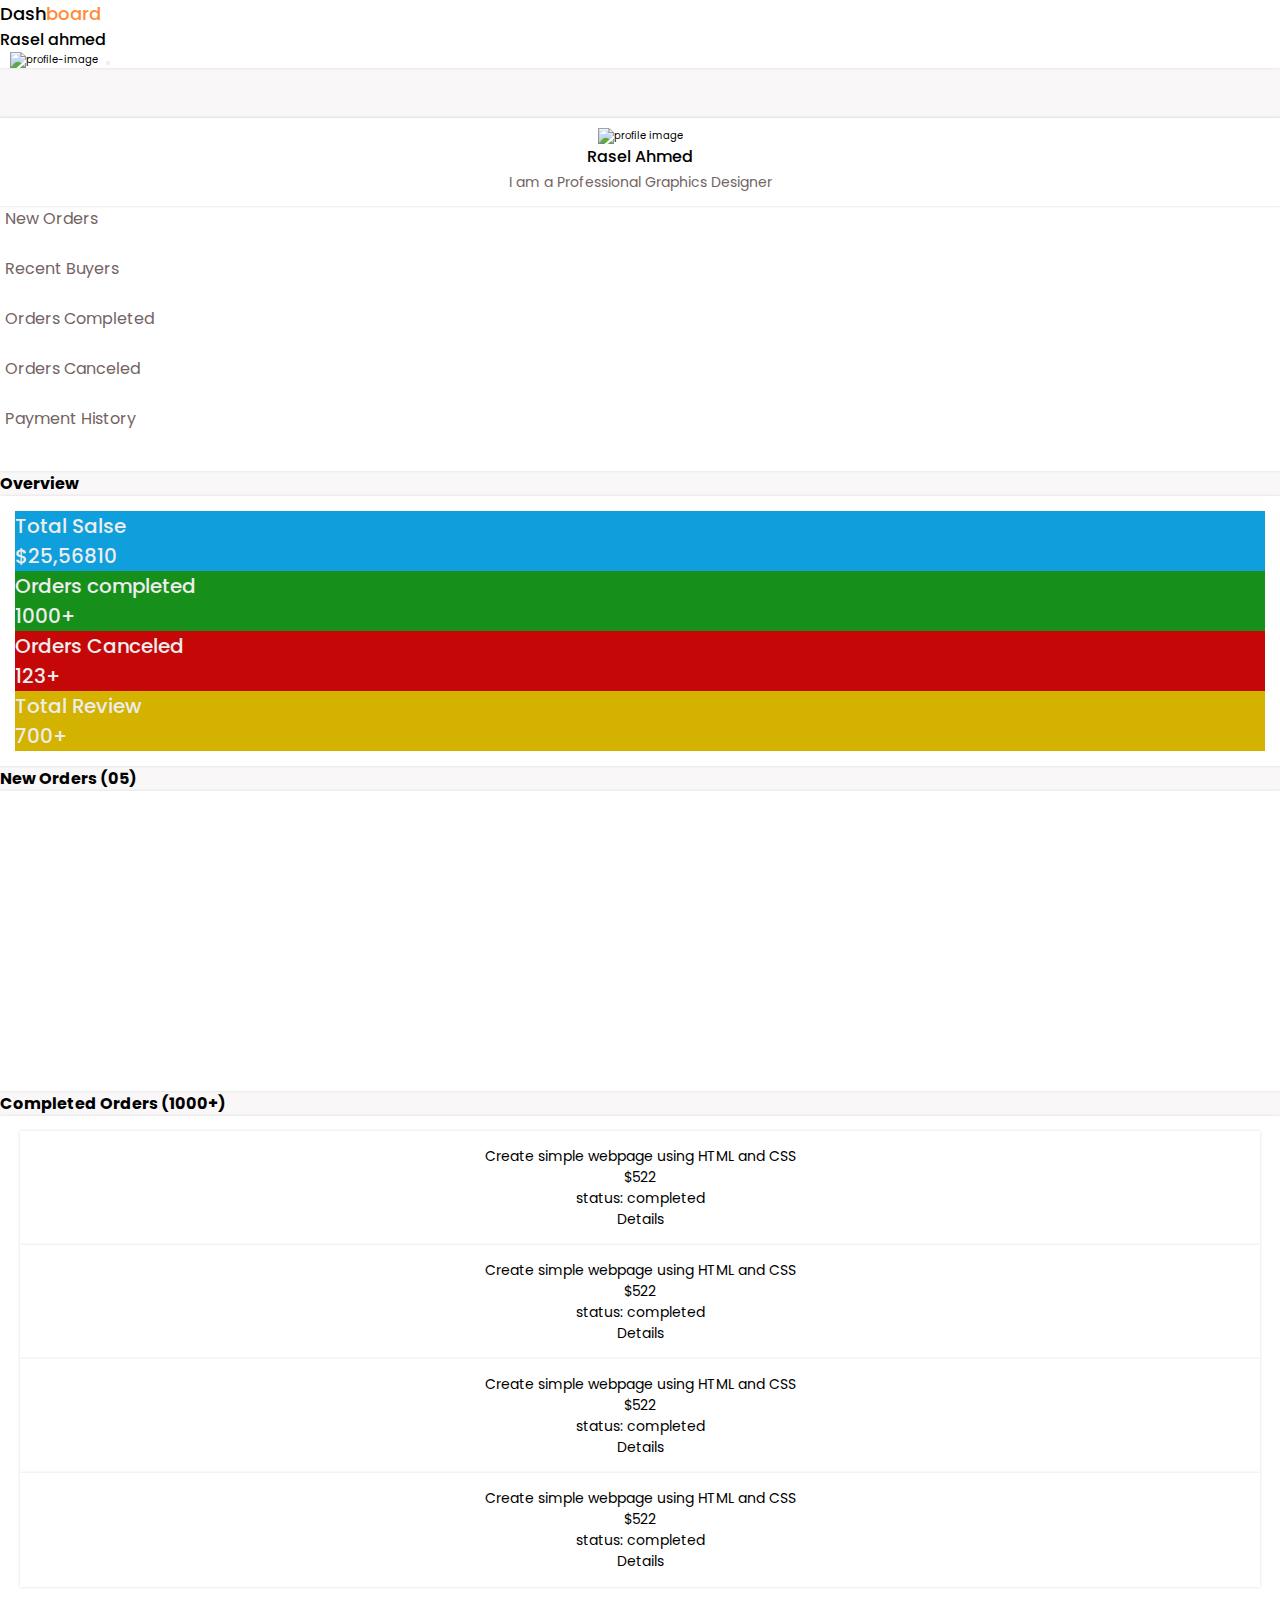
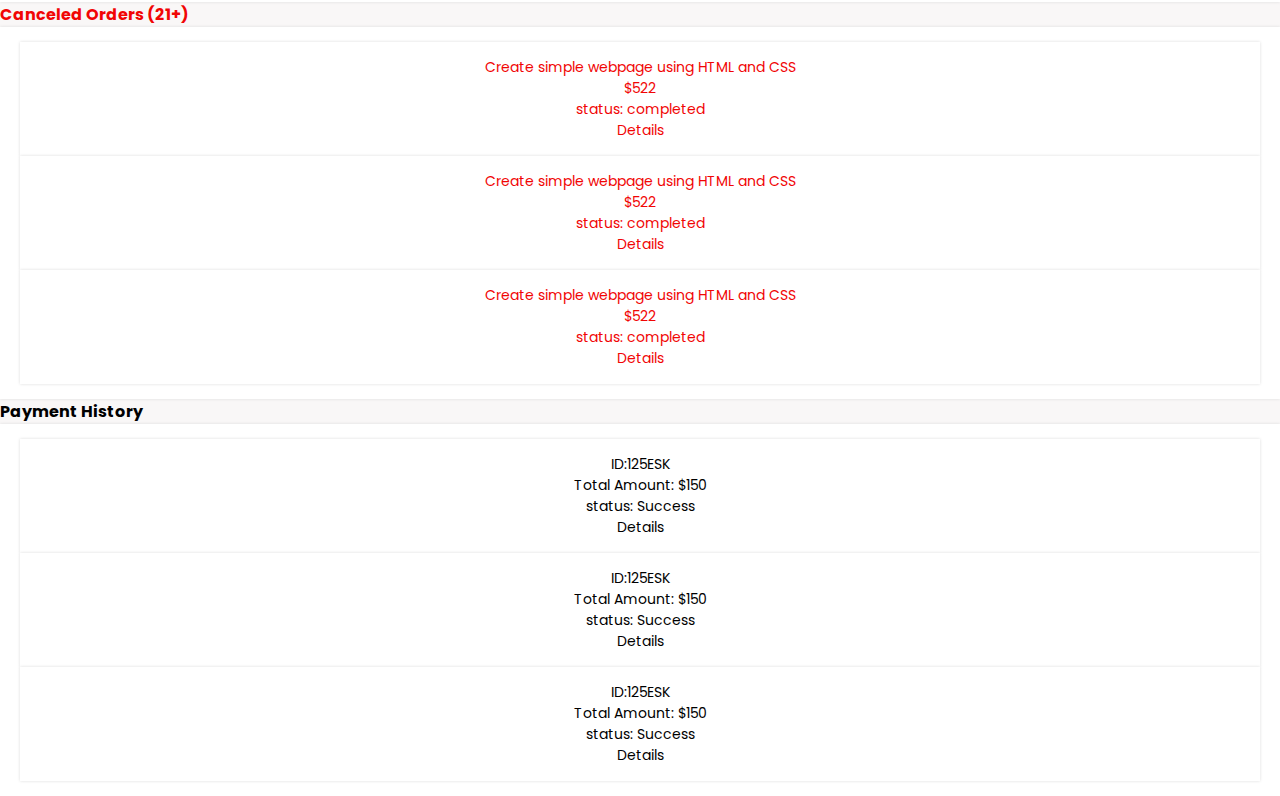
==== commit 07fcc4b6: "FreelanceBD is freelancing marketplace project for bd freelancer is almost done" ====
--- a/dashboard.html
+++ b/dashboard.html
@@ -28,7 +28,6 @@
           </div>
           <div class="col-lg-9">
               <div class="seller-info d-flex justify-content-end align-items-center">
-                  <button id="subBtn"></button>
                   <p class="username m-0">Rasel ahmed</p>
                   <img class="img-fluid rounded-circle" src="images/profile-img.jpg" alt="profile-image">
                   <button class="btn logout-icon"><i class="fa-solid fa-power-off"></i></button>
@@ -43,7 +42,7 @@
 <main>
 <div class="container-fluid">
     <div class="row">
-        <div class="col-lg-3">
+        <div class="col-lg-3 col-md-6">
             <div class="sidebar mb-4">
                 <div class="profile-container">
                     <div class="profile-img">
@@ -68,27 +67,27 @@
                 <div class="overview mb-3">
                     <h6>Overview</h6>
                     <div class="overview-container rounded-2">
-                        <div class="row">
-                            <div class="col-lg-3">
-                                <div class="total-salse p-3 text-center rounded-1">
+                        <div class="row align-content-center flex-wrap">
+                            <div class="col-lg-3 col-md-3 col-sm-3 d-flex align-items-stretch mb-3">
+                                <div class="total-salse w-100 p-3 text-center rounded-1">
                                     <h4>Total Salse</h4>
                                     <h4>$25,56810</h4>
                                 </div>
                             </div>
-                            <div class="col-lg-3">
-                                <div class="order-complete p-3 text-center rounded-1">
+                            <div class="col-lg-3 col-md-3 col-sm-3 d-flex align-items-stretch mb-3">
+                                <div class="order-complete w-100 p-3 text-center rounded-1">
                                     <h4>Orders completed</h4>
                                     <h4>1000+</h4>
                                 </div>
                             </div>
-                            <div class="col-lg-3">
-                                <div class="order-canceled p-3 text-center rounded-1">
+                            <div class="col-lg-3 col-md-3 col-sm-3 d-flex align-items-stretch mb-3">
+                                <div class="order-canceled w-100 p-3 text-center rounded-1">
                                     <h4>Orders Canceled</h4>
                                     <h4>123+</h4>
                                 </div>
                             </div>
-                            <div class="col-lg-3">
-                                <div class="total-review p-3 text-center rounded-1">
+                            <div class="col-lg-3 col-md-3 col-sm-3 d-flex align-items-stretch mb-3">
+                                <div class="total-review w-100 p-3 text-center rounded-1">
                                     <h4>Total Review</h4>
                                     <h4>700+</h4>
                                 </div>
--- a/css/style.css
+++ b/css/style.css
@@ -0,0 +1,177 @@
+*{
+    margin: 0;
+    padding: 0;
+    box-sizing: border-box;
+}
+html{
+    font-size:62.5%
+}
+body{
+    font-family: 'Poppins', sans-serif;
+}
+img{
+    max-width: 100%;
+    height: auto;
+}
+ul{
+    list-style-type: none;
+}
+a,a:hover{
+    text-decoration: none;
+    color: #000;
+}
+/*
+-----------------------------------------------------------
+-------------- Header Section Styles --------------------
+-----------------------------------------------------------
+*/
+#header-section{
+    box-shadow: 0 0 .3rem #DCDCDC;
+    background: #fff;
+}
+#header-section .logo{
+    font-weight: 500;
+    font-size: 1.8rem;
+}
+#header-section .logo span{
+    color: #FF8C38;
+}
+#header-section .login-btn {
+    background: #FF8C38;
+    font-size: 1.6rem;
+    margin-left: 4rem;
+    color: #FEFEFE;
+    padding: .4rem 2.5rem;
+}
+.navbar-nav .nav-link{
+    font-family: 'Poppins', sans-serif;
+    font-weight: 500;
+    font-size: 1.8rem;
+    color: #000000!important;
+    margin-left: 1.5rem;
+}
+
+/*
+-----------------------------------------------------------
+-------------- Banner Section Styles --------------------
+-----------------------------------------------------------
+*/
+#banner-section{
+    background-image: linear-gradient(rgba(0,0,0,0.6), rgba(0,0,0,0.6)), url("../images/hero bg.jpg");
+    background-repeat: no-repeat;
+    background-position: center;
+    background-size: cover;
+}
+#banner-section .form-box{
+    display: flex;
+    justify-content: center;
+    align-items: center;
+    height: 45rem;
+}
+#banner-section .form-box input {
+    position: relative;
+    border-radius: 3rem!important;
+    padding: .5rem .5rem .5rem 1.5rem;
+    font-size: 1.6rem;
+}
+::placeholder{
+    font-size: 1.4rem;
+}
+
+/*Search modal*/
+#searchModal input{
+    position: relative;
+    border-radius: 3rem!important;
+    padding:.5rem .5rem .5rem 1.5rem;
+    font-size: 1.6rem;
+}
+/*Order modal*/
+#orderModal {
+    font-size: 1.6rem;
+}
+#orderModal input{
+    font-size: 1.6rem;
+}
+#orderModal button{
+    font-size: 1.6rem;
+}
+.search-icon {
+    position: absolute;
+    top: 1.1rem;
+    right: 1.8rem;
+    z-index: 10;
+}
+.search-icon img{
+    width:1.8rem;
+    height:1.8rem;
+}
+.service-price span,
+.contact-btn button{
+    font-size: 1.4rem;
+    color: #000000;
+    font-weight: 600;
+}
+.contact-btn button{
+    font-weight: 600;
+    border: .1rem solid #E4D5D5;
+    color: #000000;
+}
+/*
+-----------------------------------------------------------
+-------------- Service Section Styles --------------------
+-----------------------------------------------------------
+*/
+.service-item{
+    width: 100%;
+    /* border: 1px solid gainsboro; */
+    background: #FDFDFD;
+    box-shadow: 0 0 .4rem #C3D4FF;
+    border-radius: 1rem 1rem 0 0;
+}
+.service-item h4{
+    font-size:1.6rem;
+    font-weight: 600;
+}
+.service-img{
+    width: 100%;
+    min-height: 18rem;
+}
+.service-img img{
+    width: 100%;
+    border-radius: .5rem .5rem 0 0;
+}
+.service-footer {
+    width: 100%;
+}
+-----------------------------------------------------------
+-------------- Footer Section Styles --------------------
+-----------------------------------------------------------
+*/
+.footer-top ul li .nav-link{
+    color: #000000;
+}
+.footer-top h6{
+    font-size: 1.8rem;
+}
+.footer-top ul{
+    padding-top:3rem;
+    padding-left: 0;
+}
+.footer-top ul li{
+    text-align:left;
+}
+.footer-top ul li a{
+    font-size: 1.4rem;
+    color: #000000;
+}
+.footer-bottom{
+    background: #FDF9F9;
+    border-top: .1rem solid #DADADA;
+}
+.footer-bottom p {
+    font-size: 1.4rem;
+}
+.footer-bottom p span{
+    color: #FF8C38;
+}
+
--- a/css/profile.css
+++ b/css/profile.css
@@ -0,0 +1,52 @@
+/*
+-----------------------------------------------------------
+-------------- Profile Section Styles --------------------
+-----------------------------------------------------------
+*/
+
+#header-section{
+    margin-bottom: 5rem;
+}
+.profile-container{
+    box-shadow: 0 0 .3rem #DCDCDC;
+}
+.profile-img{
+    text-align: center;
+    padding: 1rem;
+}
+.profile-img img{
+    width: 15rem;
+    height: 15rem;
+    object-fit: fill;
+}
+.username{
+    font-weight: 500;
+    color: #000000;
+    font-size: 1.6rem;
+}
+.profession{
+    font-size: 1.4rem;
+    color: #736363;
+    font-weight: 400;
+    padding: .3rem 0;
+}
+.rating{
+    border-bottom: .2rem solid #F8F8F8;
+    padding-bottom: 2rem;
+}
+.rating img{
+    width: 1.4rem;
+    height: 1.4rem;
+}
+.rating span{
+    font-size: 1.4rem;
+    margin-left: .5rem;
+    color: #736363;
+    font-weight: 500;
+}
+.description p{
+    font-size: 1.5rem;
+    font-weight: 400;
+    color: #939393;
+    text-align: left;
+}--- a/css/dashboard.css
+++ b/css/dashboard.css
@@ -3,42 +3,45 @@
     background: #F9F7F7;
 }
 .seller-info img{
-    width:30px;
-    height:30px;
-    margin-left: 10px;
+    width:3rem;
+    height:3rem;
+    margin-left: 1rem;
 }
 .logout-icon{
-    font-size: 20px;
-    margin-left:5px;
+    font-size: 2rem;
+    margin-left:.5rem;
 }
 .sidebar{
     height: auto;
     background:#fff;
-    box-shadow: 0 0 3px #DCDCDC;
-    padding-bottom: 15px;
+    box-shadow: 0 0 .3rem #DCDCDC;
+    padding-bottom: 1.5rem;
 }
 .sidebar-item ul li{
-    margin-bottom: 25px;
+    margin-bottom: 2.5rem;
 }
 .sidebar-item ul li a{
     color: #736363;
+    font-size: 1.6rem
 }
-
 .sidebar-item ul li a i{
-   padding-right: 5px;
+   padding-right: .5rem;
 }
 .overview-container {
     background: #fff;
-    padding:15px;
-    box-shadow: 0 0 3px #DCDCDC;
+    padding:1.5rem;
+    box-shadow: 0 0 .3rem #DCDCDC;
 }
 .total-salse{
     background: #0F9FDC;
 }
 .dashboard-content h4{
-    font-size: 20px;
+    font-size: 2rem;
     font-weight: 500;
     color: #EDEDED;
+}
+.dashboard-content h6{
+    font-size: 1.6rem;
 }
 .order-complete{
     background-color: #16901B;
@@ -50,17 +53,21 @@
     background-color: #D3B200;
 }
 .new-orders{
-    margin: 0 5px;
+    margin: 0 .5rem;
     background: #fff;
-    padding:15px;
-    box-shadow: 0 0 3px #DCDCDC;
+    padding:1.5rem;
+    box-shadow: 0 0 .3rem #DCDCDC;
     text-align: center;
 }
 .new-orders span{
-    font-size: 14px;
+    font-size: 1.4rem;
     color: #000;
 }
 .canceled-orders span{
-    font-size: 14px;
+    font-size: 1.4rem;
     color: #F10505;
+}
+/*overrite event calendar font size css*/
+#calendar table tr,th,td{
+    font-size: 1.4rem;
 }